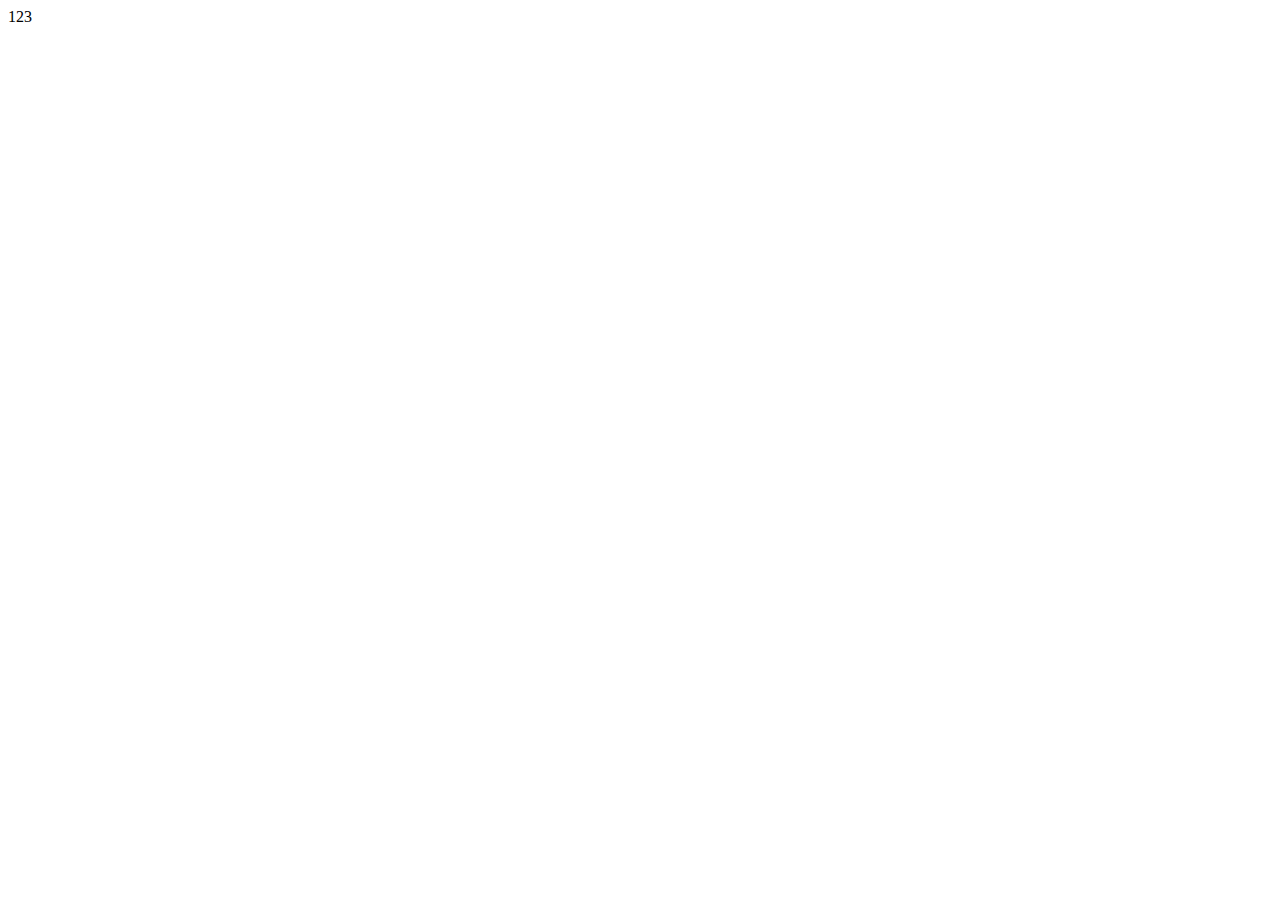
==== html练习/index.html @ ad3e29ed "新增练习文件夹" ====
<!DOCTYPE html>
<html lang="zh-CN">

<head>
    <meta charset="UTF-8">
    <meta http-equiv="X-UA-Compatible" content="IE=edge">
    <meta name="viewport" content="width=device-width, initial-scale=1.0">
    <title>Document</title>
    <link rel="stylesheet" href="/css/style.css">
</head>

<body>
    <div class="bigbox">
        123
    </div>

</body>

</html>
---- css/style.css ----
.main {
    margin-top: 20px;
}
.main .post {
    height: 100%;
    display: flex;
    margin-bottom: 50px;
}
.main .post .date {
    width: 64px;
    text-align: center;
    margin-right: 30px;
}
.main .post .date .day {
    font-size: 30px;
    font-weight: 700;
    margin-bottom: 8px;
}
.main .post .date .rest {
    font-size: 10px;
    font-weight: normal;
}
.main .post .date span {
    display: block;
}
.post-inner {
    width: 706px;
}
.post-inner h4{
    line-height: 32px;
    font-weight: 500;
    font-size: 19px;
}
.post-inner p {
    line-height: 30px;
    font-size: 17px;
}
.pagination ul {
    /* margin-bottom: 50px; */
    font-size: 17px;
    display: flex;
    justify-content: space-between;
}

/* posts区域样式 */
.page-title {
    color: #333;
    margin: 30px 0 20px;
    font-size: 32px;
    font-weight: 500;
}

/* about区域样式 */
.matter .title {
    font-size: 45px;
    font-weight: 500;
    margin-top: -10px;
}
.markdown {
    color: #333;
    font-size: 17px;
    line-height: 50px;
}
.markdown h2 {
    color: #333;
    font-size: 30px;
    font-weight: 500;
}
.markdown li::before{
    content: "ㅤ●ㅤ";
}

/* tag区样式 */
.tags a {
    margin-right: 15px;
}
.tags_main h1 {
    color: #333;
    font-weight: 500;
    font-size: 45px;
    margin: 30px 0 20px 0;
}
.tags_main li::before{
    content: "ㅤ●ㅤ";
    line-height: 32px;
    font-size: 17px;
}
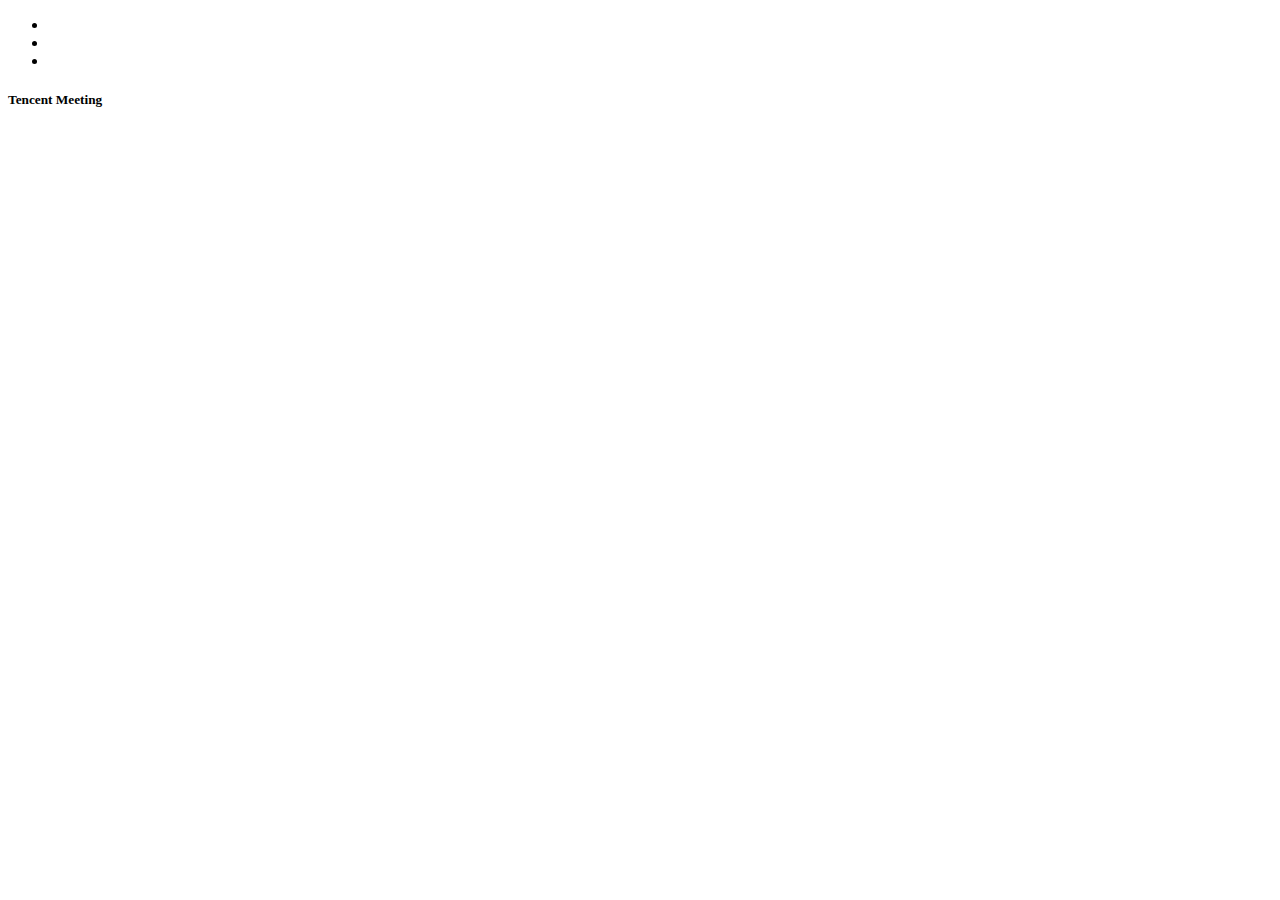
==== commit cfd5310c: "修改内容" ====
--- a/html练习/index.html
+++ b/html练习/index.html
@@ -11,7 +11,17 @@
 
 <body>
     <div class="bigbox">
-        123
+        <div class="title">
+            <ul>
+                <li class="red"></li>
+                <li class="yellow"></li>
+                <li class="green"></li>
+            </ul>
+            <h5>Tencent Meeting</h5>
+        </div>
+        <div class="left">
+
+        </div>
     </div>
 
 </body>
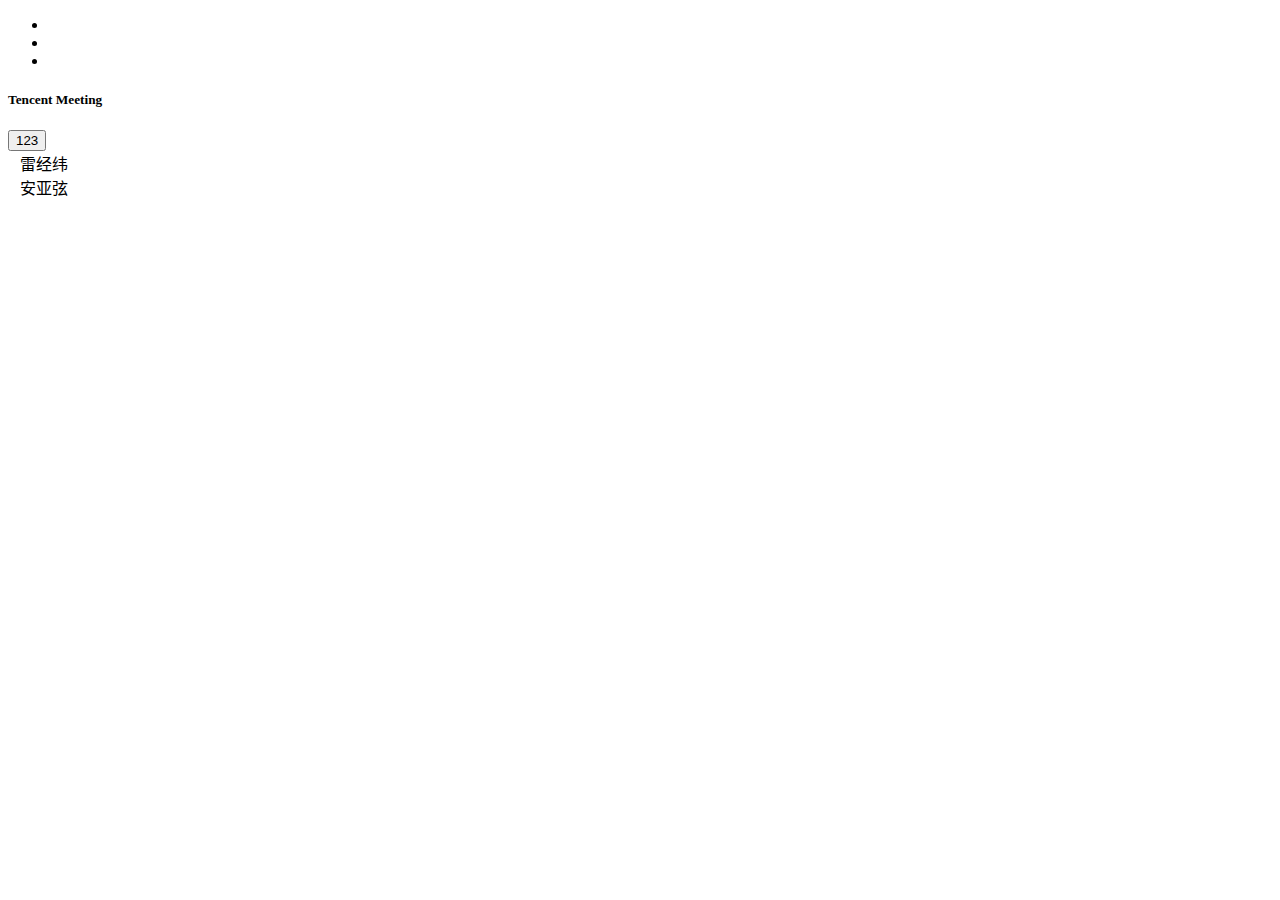
==== commit fce8cc2a: "完善了一些内容" ====
--- a/html练习/index.html
+++ b/html练习/index.html
@@ -20,7 +20,21 @@
             <h5>Tencent Meeting</h5>
         </div>
         <div class="left">
-
+            <div class="topbar">
+                <button>
+                    123
+                </button>
+            </div>
+            <div class="video">
+                <div class="other">
+                    <img src="/images/rci8cmjjdk561.png" alt="">
+                    <span>&nbsp&nbsp雷经纬</span>
+                </div>
+                <div class="self">
+                    <img src="/images/rci8cmjjdk561.png" alt="">
+                    <span>&nbsp&nbsp安亚弦</span>
+                </div>
+            </div>
         </div>
     </div>
 
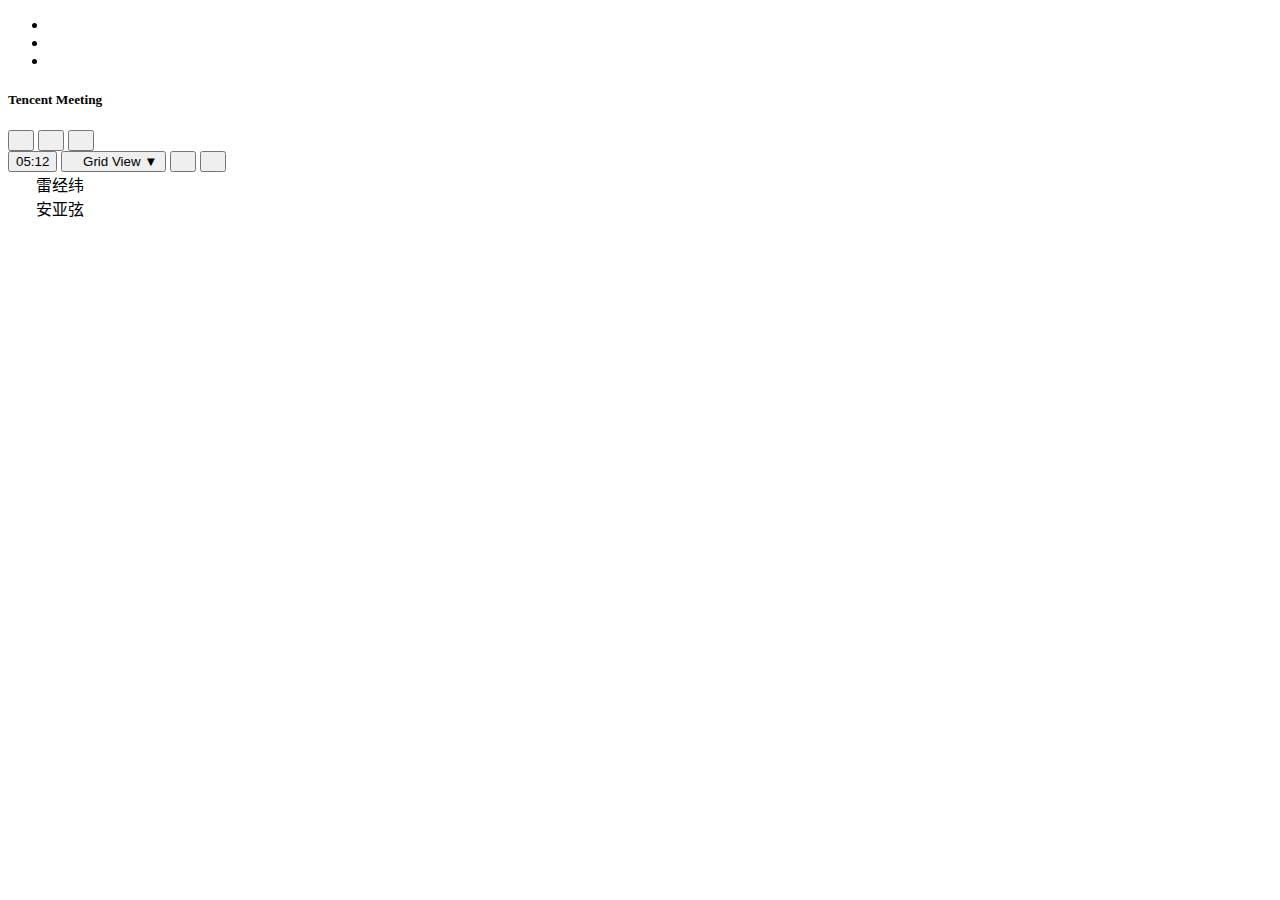
==== commit 7b58a34d: "完成视频模块" ====
--- a/html练习/index.html
+++ b/html练习/index.html
@@ -21,18 +21,32 @@
         </div>
         <div class="left">
             <div class="topbar">
-                <button>
-                    123
-                </button>
+                <div class="topbar_l">
+                    <button>
+                        <i>&#xe9b5;</i>
+                    </button>
+                    <button>
+                        <i>&#xe9b5;</i>
+                    </button>
+                    <button>
+                        <i>&#xe650;</i>
+                    </button>
+                </div>
+                <div class="topbar_r">
+                    <button class="time"><span>05:12</span></button>
+                    <button class="menu"><i>&#xf017a;</i><span> Grid View ▼</span></button>
+                    <button><i>&#xe660;</i></button>
+                    <button><i>&#xe660;</i></button>
+                </div>
             </div>
             <div class="video">
                 <div class="other">
                     <img src="/images/rci8cmjjdk561.png" alt="">
-                    <span>&nbsp&nbsp雷经纬</span>
+                    <span>&nbsp&nbsp&#xe8c2;&nbsp雷经纬</span>
                 </div>
                 <div class="self">
                     <img src="/images/rci8cmjjdk561.png" alt="">
-                    <span>&nbsp&nbsp安亚弦</span>
+                    <span>&nbsp&nbsp&#xe8c2;&nbsp安亚弦</span>
                 </div>
             </div>
         </div>
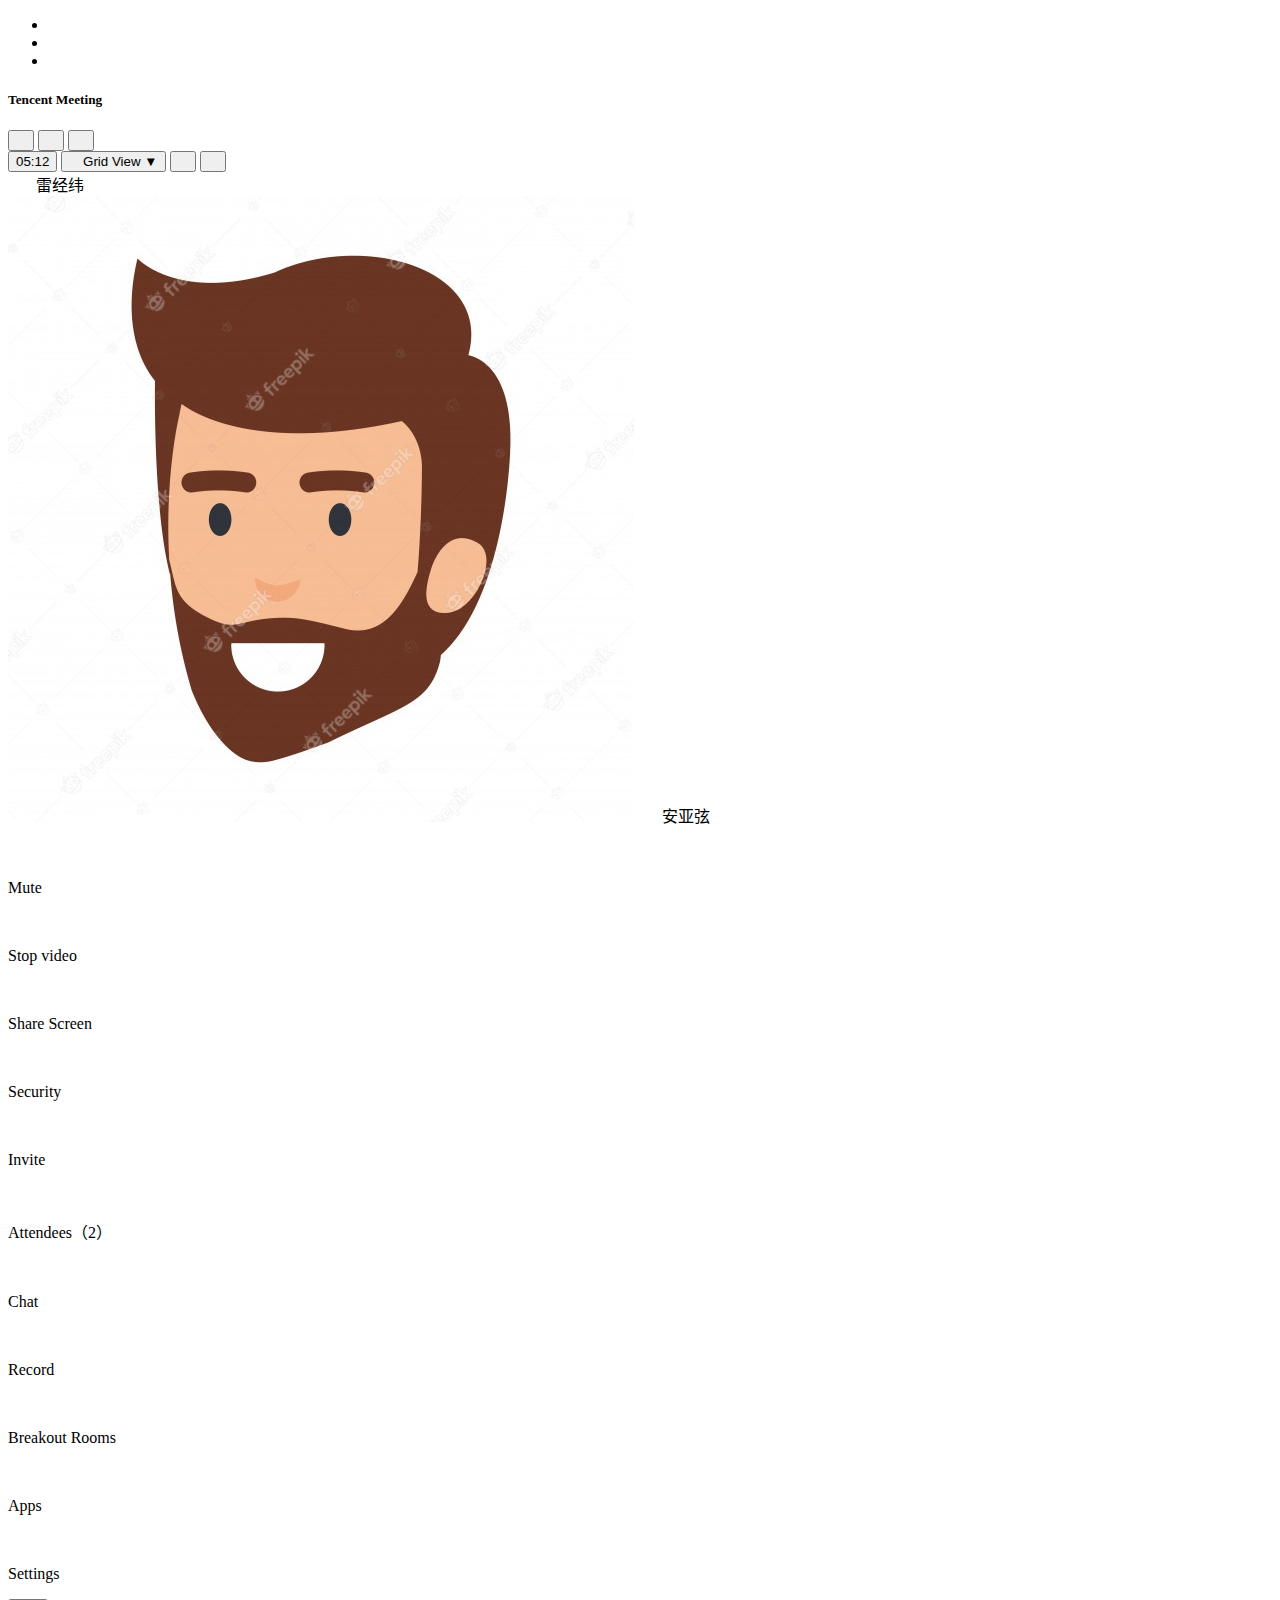
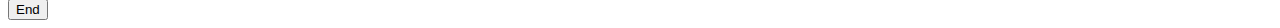
==== commit 28c3ba24: "完成底部模块" ====
--- a/html练习/index.html
+++ b/html练习/index.html
@@ -45,9 +45,62 @@
                     <span>&nbsp&nbsp&#xe8c2;&nbsp雷经纬</span>
                 </div>
                 <div class="self">
-                    <img src="/images/rci8cmjjdk561.png" alt="">
+                    <img src="/images/head.jpg" alt="">
                     <span>&nbsp&nbsp&#xe8c2;&nbsp安亚弦</span>
                 </div>
+                <i class="more">&#xe630;</i>
+            </div>
+            <div class="nav">
+                <div>
+                    <i>&#xe65f;</i>
+                    <p>Mute</p>
+                </div>
+                <div>
+                    <i>&#xf14a;</i>
+                    <p>Stop video</p>
+                </div>
+                <div>
+                    <i>&#xe8e2;</i>
+                    <p>Share Screen</p>
+                </div>
+                <div>
+                    <i>&#xe8e2;</i>
+                    <p>Security</p>
+                </div>
+                <div>
+                    <i>&#xe8e2;</i>
+                    <p>Invite</p>
+                </div>
+                <div>
+                    <i>&#xe8e2;</i>
+                    <p>Attendees（2）</p>
+                </div>
+                <div>
+                    <i>&#xe8e2;</i>
+                    <p>Chat</p>
+                </div>
+                <div>
+                    <i>&#xe8e2;</i>
+                    <p>Record</p>
+                </div>
+                <div>
+                    <i>&#xe8e2;</i>
+                    <p>Breakout Rooms</p>
+                </div>
+                <div>
+                    <i>&#xe8e2;</i>
+                    <p>Apps</p>
+                </div>
+                <div>
+                    <i>&#xe8e2;</i>
+                    <p>Settings</p>
+                </div>
+                <button class="end">End</button>
+            </div>
+        </div>
+        <div class="right">
+            <div class="message">
+
             </div>
         </div>
     </div>
